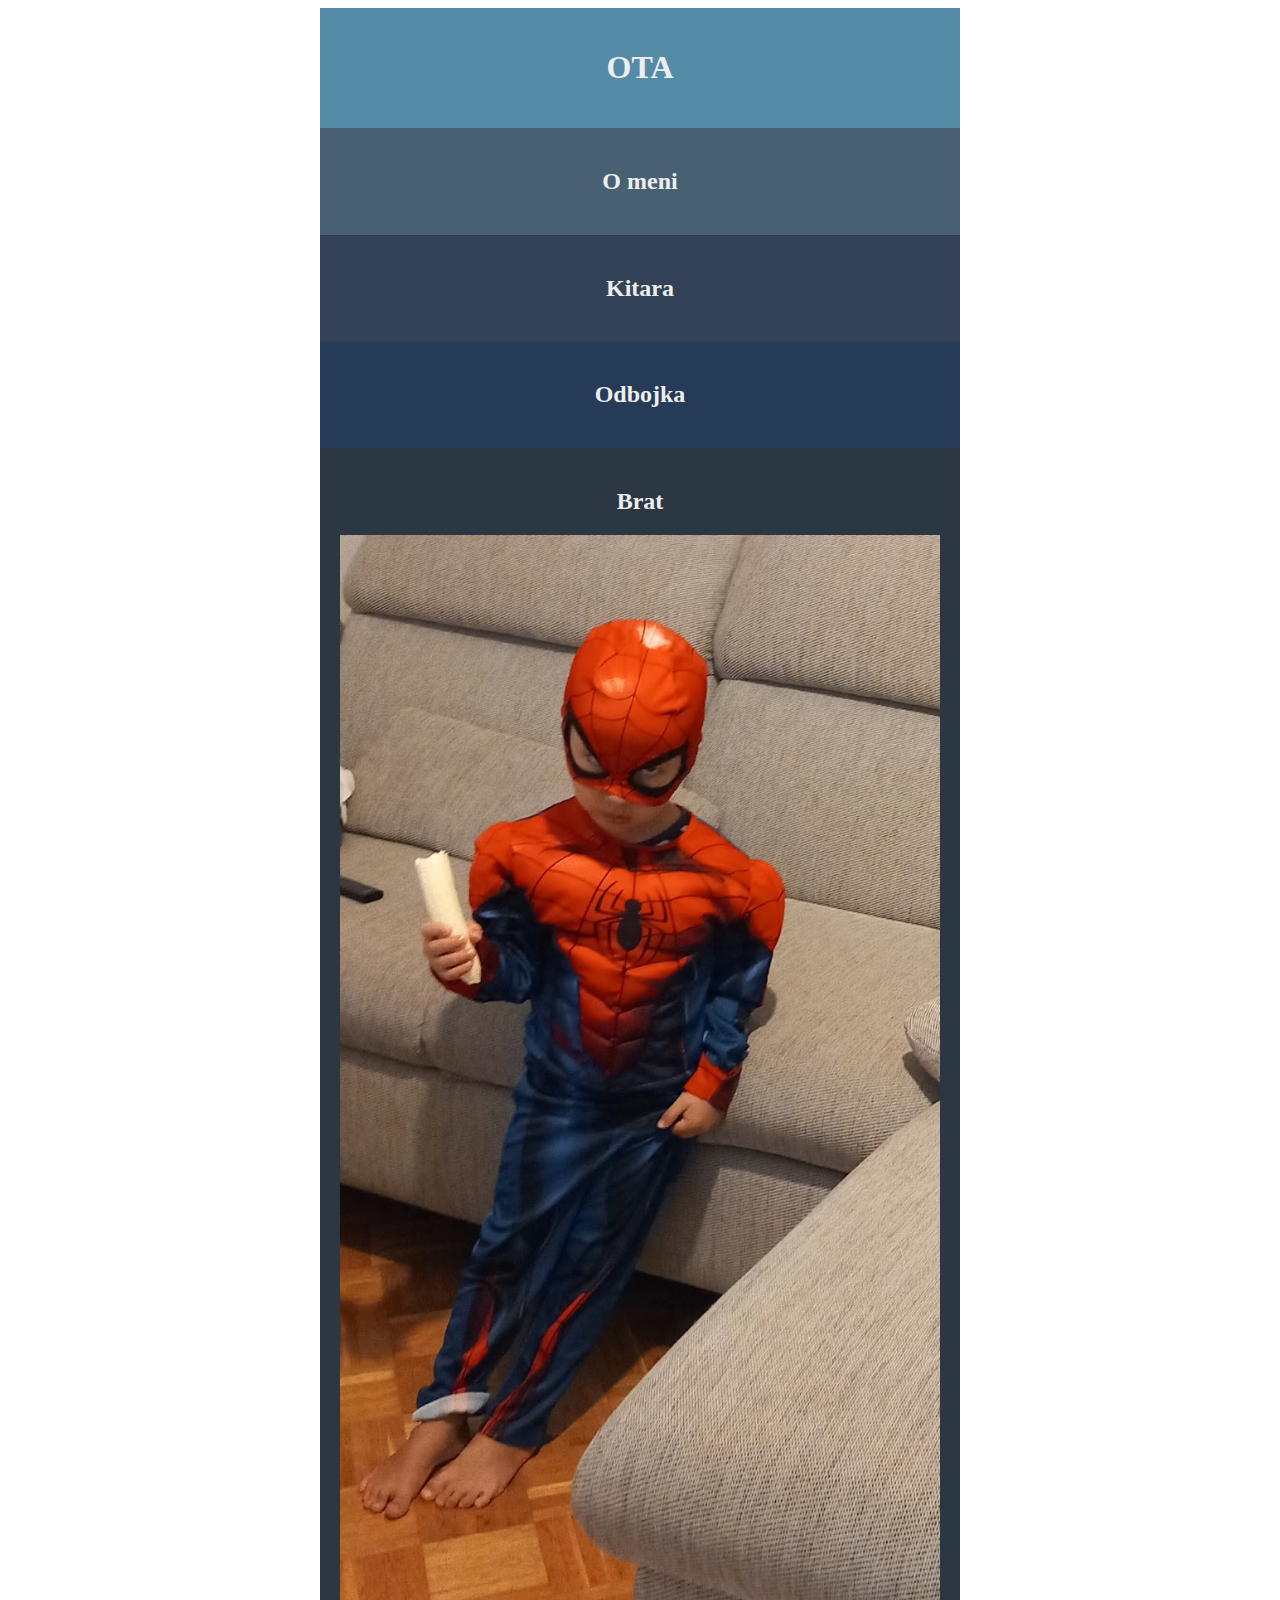
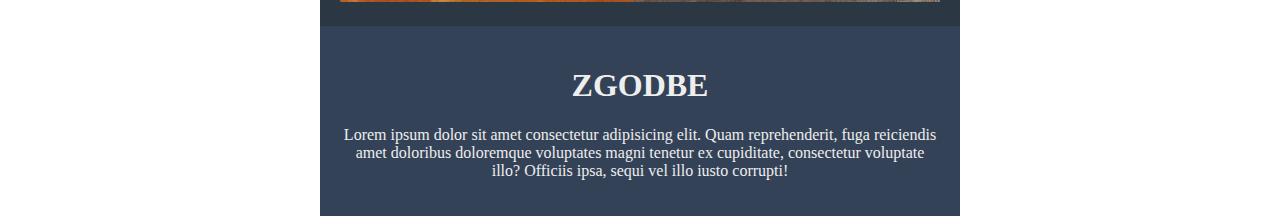
==== vaja/ota/index.html @ c64e96ed "Add colours" ====
<!DOCTYPE html>
<html lang="en">
<head>
    <meta charset="UTF-8">
    <meta name="viewport" content="width=device-width, initial-scale=1.0">
    <title>Ota Roja</title>
    <link rel="stylesheet" href="style.css">
</head>
<body>
    <div class="ota">
        <h1 class="ota">OTA</h1>
    </div>
    <div class="o-meni">
        <h2>O meni</h2> 
    </div> 
    <div class="kitara">           
        <h2>Kitara</h2>
    </div>
    <div class="odbojka">
        <h2>Odbojka</h2>
    </div>
    <div class="brat">
        <h2>Brat</h2>
        <img src="images/brat.jpg">
    </div>
    <div class="zgodbe">
        <h1>ZGODBE</h1>
          <p> Lorem ipsum dolor sit amet consectetur adipisicing elit. Quam reprehenderit, fuga reiciendis amet doloribus doloremque voluptates magni tenetur ex cupiditate, consectetur voluptate illo? Officiis ipsa, sequi vel illo iusto corrupti!</p>
    </div>        
</body>
</html>
---- vaja/ota/style.css ----
div {
    padding: 20px;
    text-align: center;
    margin-bottom: 10px;
    margin: auto;
    color: #EEEEEE;
    max-width: 600px;
  }

  .ota {
    background-color: #548CA8;
  }

  .o-meni {
    background-color: #476072;
  }

  .kitara {
    background-color: #334257;
  }

  .odbojka {
    background-color: #253b58;
  }

  .brat {
    background-color: #2b3742;
  }

  .zgodbe {
    background-color: #334257;
  }

  img {
    max-width: 600px;
    padding: 0px;
  }
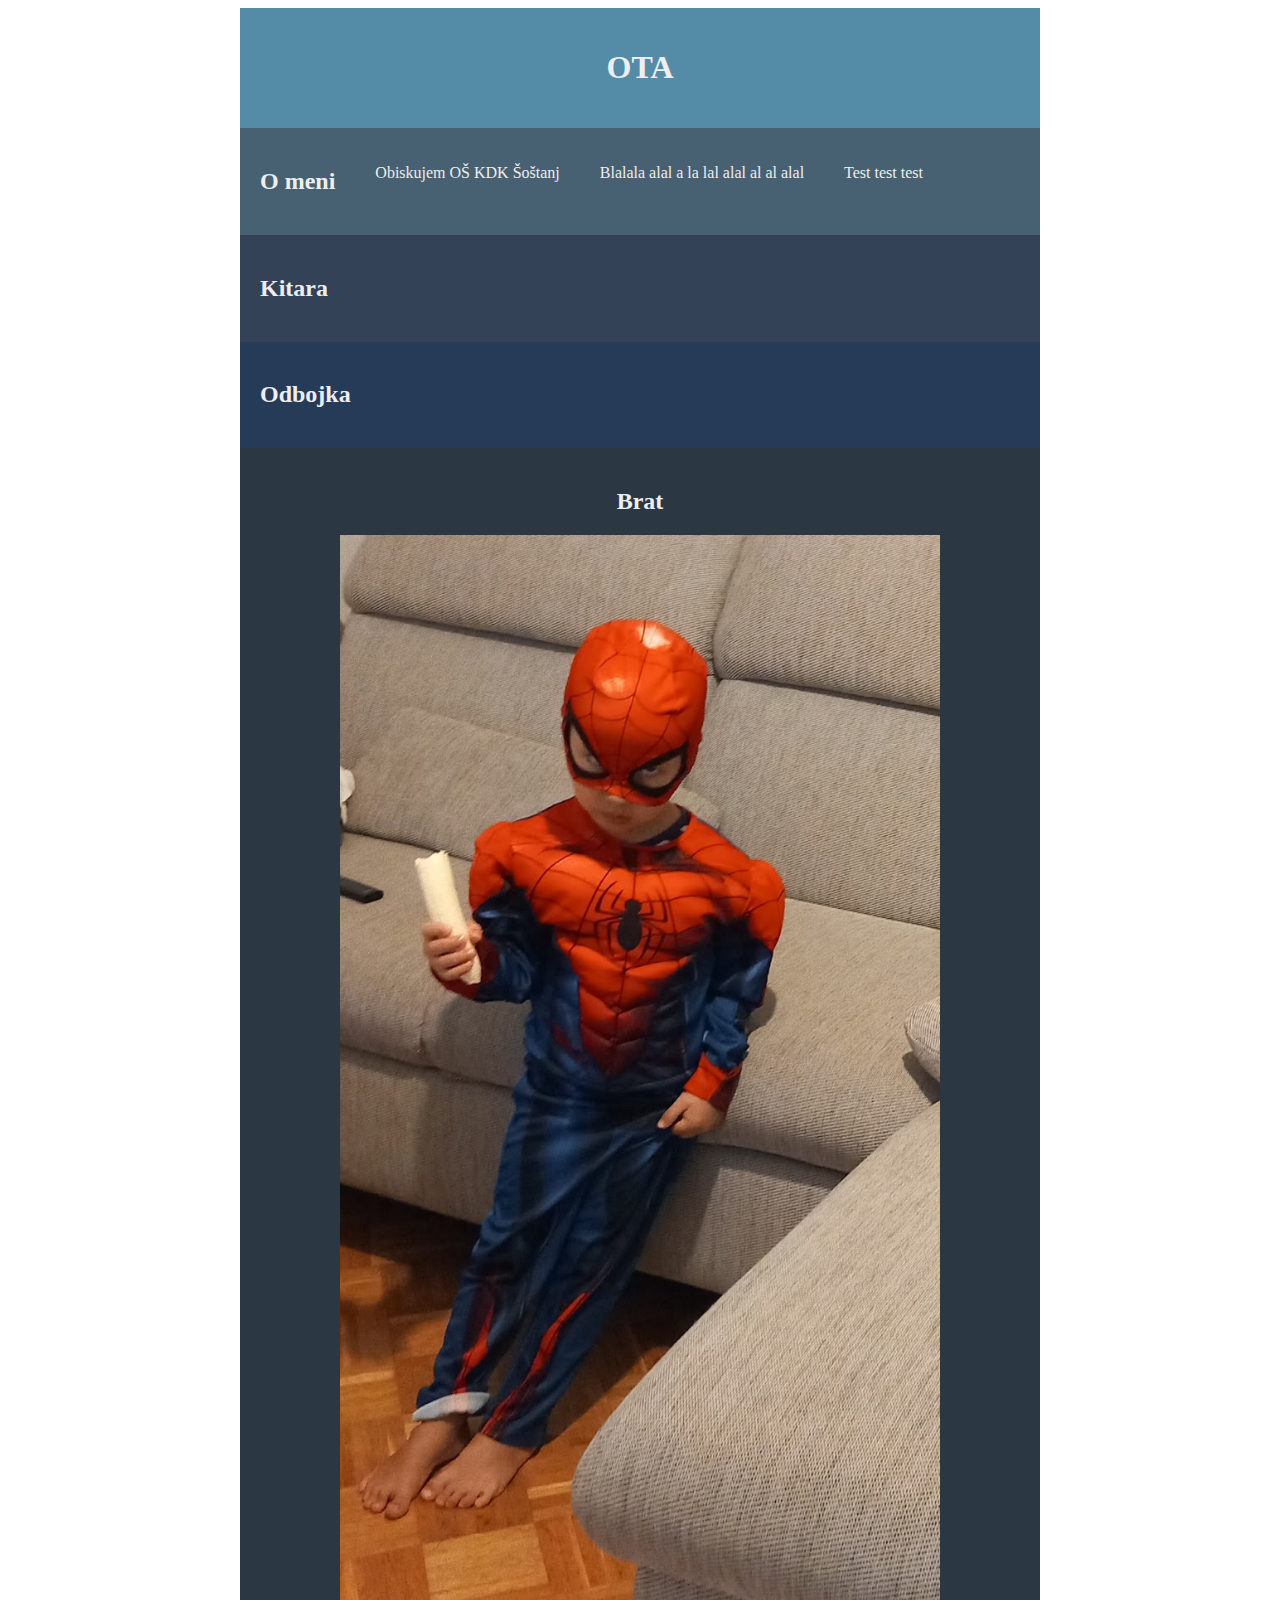
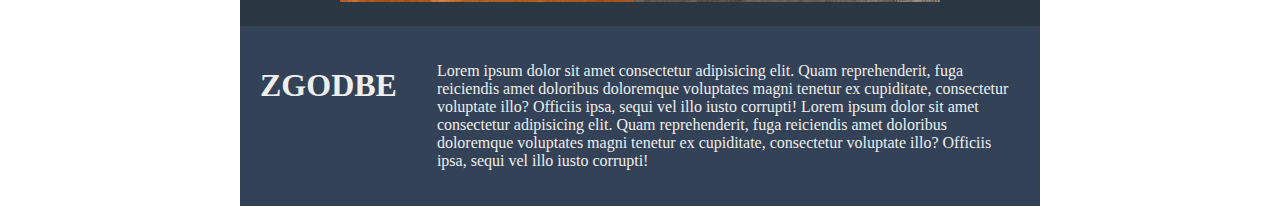
==== commit 632feeed: "Add flex" ====
--- a/vaja/ota/index.html
+++ b/vaja/ota/index.html
@@ -12,6 +12,9 @@
     </div>
     <div class="o-meni">
         <h2>O meni</h2> 
+        <p>Obiskujem OŠ KDK Šoštanj</p>
+        <p>Blalala alal a la lal alal al al alal </p>
+        <p>Test test test</p>
     </div> 
     <div class="kitara">           
         <h2>Kitara</h2>
@@ -25,7 +28,7 @@
     </div>
     <div class="zgodbe">
         <h1>ZGODBE</h1>
-          <p> Lorem ipsum dolor sit amet consectetur adipisicing elit. Quam reprehenderit, fuga reiciendis amet doloribus doloremque voluptates magni tenetur ex cupiditate, consectetur voluptate illo? Officiis ipsa, sequi vel illo iusto corrupti!</p>
+          <p> Lorem ipsum dolor sit amet consectetur adipisicing elit. Quam reprehenderit, fuga reiciendis amet doloribus doloremque voluptates magni tenetur ex cupiditate, consectetur voluptate illo? Officiis ipsa, sequi vel illo iusto corrupti! Lorem ipsum dolor sit amet consectetur adipisicing elit. Quam reprehenderit, fuga reiciendis amet doloribus doloremque voluptates magni tenetur ex cupiditate, consectetur voluptate illo? Officiis ipsa, sequi vel illo iusto corrupti!</p>
     </div>        
 </body>
 </html>--- a/vaja/ota/style.css
+++ b/vaja/ota/style.css
@@ -1,14 +1,20 @@
+* {
+    box-sizing: border-box;
+}
+
 div {
     padding: 20px;
-    text-align: center;
     margin-bottom: 10px;
     margin: auto;
     color: #EEEEEE;
-    max-width: 600px;
+    max-width: 800px;
+    display: flex;
   }
 
   .ota {
     background-color: #548CA8;
+    display: block;
+    text-align: center;
   }
 
   .o-meni {
@@ -25,6 +31,8 @@
 
   .brat {
     background-color: #2b3742;
+    display: block;
+    text-align: center;
   }
 
   .zgodbe {
@@ -34,4 +42,9 @@
   img {
     max-width: 600px;
     padding: 0px;
-  }+  }
+
+  p {
+    padding-left: 40px;
+    
+  }
